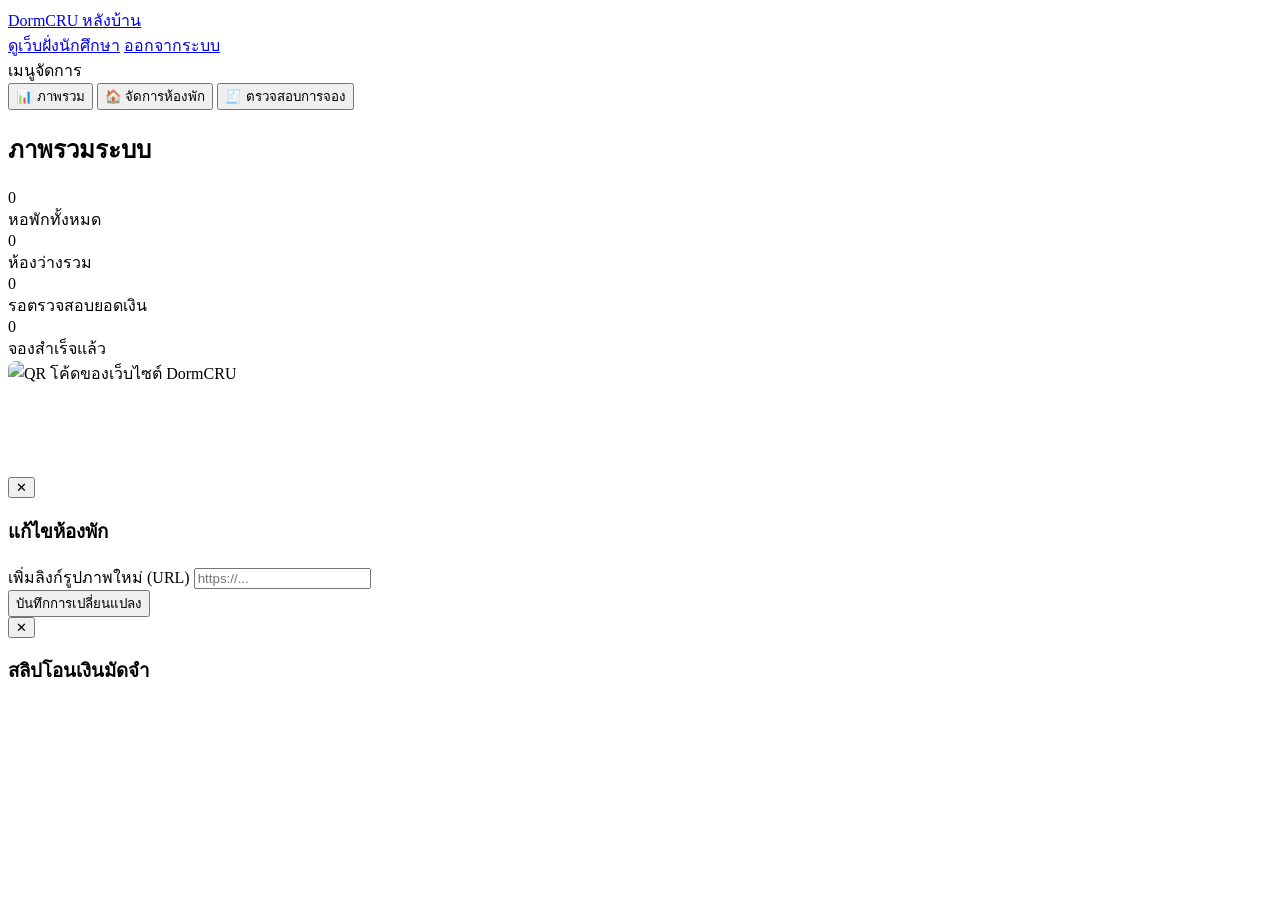
==== admin-dashboard.html @ 872fd001 "Add files via upload" ====
<!DOCTYPE html>
<html lang="th">
<head>
<meta charset="UTF-8">
<meta name="viewport" content="width=device-width, initial-scale=1.0">
<title>หลังบ้าน — DormCRU</title>
<link href="https://fonts.googleapis.com/css2?family=Prompt:wght@500;600;700&family=Sarabun:wght@400;600&display=swap" rel="stylesheet">
<link rel="stylesheet" href="assets/css/style.css">
</head>
<body>
<header class="topbar">
  <div class="container">
    <a href="admin-dashboard.html" class="brand"><span class="dot"></span>DormCRU หลังบ้าน</a>
    <div class="nav-links">
      <a href="index.html">ดูเว็บฝั่งนักศึกษา</a>
      <a href="#" id="adminLogout">ออกจากระบบ</a>
    </div>
  </div>
</header>

<div class="dash-shell">
  <aside class="dash-side">
    <div class="side-title">เมนูจัดการ</div>
    <button class="side-link active" data-sec="overview">📊 ภาพรวม</button>
    <button class="side-link" data-sec="listings">🏠 จัดการห้องพัก</button>
    <button class="side-link" data-sec="bookings">🧾 ตรวจสอบการจอง</button>
  </aside>

  <main class="dash-main">
    <!-- OVERVIEW -->
    <div id="sec-overview">
      <h2>ภาพรวมระบบ</h2>
      <div class="stat-row">
        <div class="stat-card"><div class="num" id="statDorms">0</div><div class="label">หอพักทั้งหมด</div></div>
        <div class="stat-card"><div class="num" id="statVacant">0</div><div class="label">ห้องว่างรวม</div></div>
        <div class="stat-card"><div class="num" id="statPending">0</div><div class="label">รอตรวจสอบยอดเงิน</div></div>
        <div class="stat-card"><div class="num" id="statConfirmed">0</div><div class="label">จองสำเร็จแล้ว</div></div>
      </div>
      <div class="qr-box">
        <img id="qrcode2" width="100" height="100" alt="QR โค้ดของเว็บไซต์ DormCRU" style="background:#fff;border-radius:8px">
        <div>
          <h3 style="color:#fff">QR โค้ดของเว็บไซต์</h3>
          <p style="color:rgba(255,255,255,.75);margin:0">แชร์ให้เจ้าของหอพักหรือน้องนักศึกษาสแกนเข้าเว็บได้ทันที ใช้ได้ทั้งมือถือและคอม</p>
        </div>
      </div>
    </div>

    <!-- LISTINGS -->
    <div id="sec-listings" style="display:none">
      <div class="section-head"><h2>จัดการห้องพัก</h2></div>
      <div class="table-wrap">
        <table>
          <thead><tr><th>หอพัก</th><th>ประเภท</th><th>ห้อง/ราคา</th><th>ว่าง/ทั้งหมด</th><th>จัดการ</th></tr></thead>
          <tbody id="listingTable"></tbody>
        </table>
      </div>
    </div>

    <!-- BOOKINGS -->
    <div id="sec-bookings" style="display:none">
      <div class="section-head"><h2>ตรวจสอบการจอง</h2></div>
      <div class="table-wrap">
        <table>
          <thead><tr><th>นักศึกษา</th><th>หอพัก</th><th>ห้อง</th><th>มัดจำ</th><th>สลิป</th><th>สถานะ</th><th>จัดการ</th></tr></thead>
          <tbody id="bookingTable"></tbody>
        </table>
      </div>
    </div>
  </main>
</div>

<div class="modal-backdrop" id="editModal">
  <div class="modal">
    <button class="modal-close" id="closeEditModal">✕</button>
    <h3 id="editTitle">แก้ไขห้องพัก</h3>
    <div id="editRoomsForm"></div>
    <div class="form-field">
      <label>เพิ่มลิงก์รูปภาพใหม่ (URL)</label>
      <input type="text" id="newImgUrl" placeholder="https://...">
    </div>
    <button class="btn btn-primary btn-block" id="saveEdit">บันทึกการเปลี่ยนแปลง</button>
  </div>
</div>

<div class="modal-backdrop" id="slipModal">
  <div class="modal">
    <button class="modal-close" id="closeSlipModal">✕</button>
    <h3>สลิปโอนเงินมัดจำ</h3>
    <img id="slipModalImg" src="" style="width:100%">
  </div>
</div>

<script src="assets/js/data.js"></script>
<script src="assets/js/app.js"></script>
<script>
if(!currentAdmin()){
  toast('กรุณาเข้าสู่ระบบหลังบ้านก่อน','error');
  setTimeout(()=> location.href='admin-login.html', 700);
}
document.getElementById('adminLogout').addEventListener('click',(e)=>{
  e.preventDefault();
  localStorage.removeItem(DB_KEYS.ADMIN_SESSION);
  location.href='admin-login.html';
});

document.querySelectorAll('.side-link').forEach(btn=>{
  btn.addEventListener('click', ()=>{
    document.querySelectorAll('.side-link').forEach(b=>b.classList.remove('active'));
    btn.classList.add('active');
    ['overview','listings','bookings'].forEach(s=>{
      document.getElementById('sec-'+s).style.display = (s===btn.dataset.sec) ? 'block':'none';
    });
  });
});

function renderStats(){
  const dorms = getDorms();
  const bookings = dbGet(DB_KEYS.BOOKINGS, []);
  document.getElementById('statDorms').textContent = dorms.length;
  document.getElementById('statVacant').textContent = dorms.reduce((s,d)=>s+totalVacancy(d),0);
  document.getElementById('statPending').textContent = bookings.filter(b=>b.status==='pending').length;
  document.getElementById('statConfirmed').textContent = bookings.filter(b=>b.status==='confirmed').length;
}

function renderListings(){
  const dorms = getDorms();
  document.getElementById('listingTable').innerHTML = dorms.map(d=>`
    <tr>
      <td><strong>${d.name}</strong></td>
      <td>${d.hallType}</td>
      <td>${d.rooms.map(r=>`${r.label}: ${fmtBaht(r.price)}฿`).join('<br>')}</td>
      <td>${d.rooms.map(r=>`${r.vacant}/${r.total}`).join('<br>')}</td>
      <td><button class="btn btn-outline btn-sm" data-edit="${d.id}">แก้ไข</button></td>
    </tr>
  `).join('');
  document.querySelectorAll('[data-edit]').forEach(btn=>{
    btn.addEventListener('click', ()=> openEdit(btn.dataset.edit));
  });
}

let editingId = null;
function openEdit(id){
  editingId = id;
  const dorm = getDormById(id);
  document.getElementById('editTitle').textContent = 'แก้ไข: ' + dorm.name;
  document.getElementById('editRoomsForm').innerHTML = dorm.rooms.map((r,i)=>`
    <div class="form-field">
      <label>${r.label} — ราคา (บาท/เดือน)</label>
      <input type="number" data-price="${i}" value="${r.price}">
    </div>
    <div class="form-field">
      <label>${r.label} — จำนวนห้องว่าง (จากทั้งหมด ${r.total})</label>
      <input type="number" data-vacant="${i}" value="${r.vacant}" min="0" max="${r.total}">
    </div>
  `).join('');
  document.getElementById('newImgUrl').value = '';
  document.getElementById('editModal').classList.add('open');
}
document.getElementById('closeEditModal').addEventListener('click', ()=> document.getElementById('editModal').classList.remove('open'));
document.getElementById('saveEdit').addEventListener('click', ()=>{
  const dorms = getDorms();
  const idx = dorms.findIndex(d=>d.id===editingId);
  const dorm = dorms[idx];
  dorm.rooms.forEach((r,i)=>{
    const priceInput = document.querySelector(`[data-price="${i}"]`);
    const vacantInput = document.querySelector(`[data-vacant="${i}"]`);
    if(priceInput) r.price = +priceInput.value;
    if(vacantInput) r.vacant = Math.min(+vacantInput.value, r.total);
  });
  const newImg = document.getElementById('newImgUrl').value.trim();
  if(newImg) dorm.images.push(newImg);
  dorms[idx] = dorm;
  saveDorms(dorms);
  document.getElementById('editModal').classList.remove('open');
  toast('บันทึกข้อมูลหอพักแล้ว','success');
  renderListings(); renderStats();
});

function renderBookings(){
  const bookings = dbGet(DB_KEYS.BOOKINGS, []).sort((a,b)=>b.createdAt-a.createdAt);
  document.getElementById('bookingTable').innerHTML = bookings.map(b=>{
    const dorm = getDormById(b.dormId);
    return `<tr>
      <td>${b.userName}</td>
      <td>${dorm ? dorm.name : '-'}</td>
      <td>${b.roomLabel}</td>
      <td>${fmtBaht(b.deposit)}฿</td>
      <td><img class="slip-thumb" src="${b.slip}" data-slip="${b.id}"></td>
      <td>${statusPill(b.status)}</td>
      <td class="row-actions">
        ${b.status==='pending' ? `
          <button class="btn btn-sm btn-approve" data-approve="${b.id}">ยืนยัน</button>
          <button class="btn btn-sm btn-reject" data-reject="${b.id}">ปฏิเสธ</button>` : '<span class="muted">—</span>'}
      </td>
    </tr>`;
  }).join('') || `<tr><td colspan="7" class="muted" style="text-align:center;padding:26px">ยังไม่มีรายการจอง</td></tr>`;

  document.querySelectorAll('[data-slip]').forEach(img=>{
    img.addEventListener('click', ()=>{
      const b = bookings.find(x=>x.id===img.dataset.slip);
      document.getElementById('slipModalImg').src = b.slip;
      document.getElementById('slipModal').classList.add('open');
    });
  });
  document.querySelectorAll('[data-approve]').forEach(btn=>{
    btn.addEventListener('click', ()=> updateBooking(btn.dataset.approve, 'confirmed'));
  });
  document.querySelectorAll('[data-reject]').forEach(btn=>{
    btn.addEventListener('click', ()=> updateBooking(btn.dataset.reject, 'cancelled'));
  });
}

function updateBooking(id, status){
  const bookings = dbGet(DB_KEYS.BOOKINGS, []);
  const b = bookings.find(x=>x.id===id);
  if(!b) return;
  b.status = status;
  dbSet(DB_KEYS.BOOKINGS, bookings);
  if(status==='confirmed'){
    const dorms = getDorms();
    const dorm = dorms.find(d=>d.id===b.dormId);
    if(dorm){
      const room = dorm.rooms.find(r=>r.code===b.roomCode);
      if(room && room.vacant>0) room.vacant -= 1;
      saveDorms(dorms);
    }
  }
  toast(status==='confirmed' ? 'ยืนยันการจองแล้ว ตัดห้องว่างอัตโนมัติ' : 'ปฏิเสธการจองแล้ว','success');
  renderBookings(); renderListings(); renderStats();
}

document.getElementById('closeSlipModal').addEventListener('click', ()=> document.getElementById('slipModal').classList.remove('open'));
[['editModal'],['slipModal']].forEach(([id])=>{
  document.getElementById(id).addEventListener('click',(e)=>{ if(e.target.id===id) e.currentTarget.classList.remove('open'); });
});

renderStats(); renderListings(); renderBookings();

// QR code is decorative only — generated via a simple <img>, never via a
// blocking third-party script, so it can never break the dashboard above.
try{
  const qrUrl = location.href.replace(/admin-dashboard\.html.*$/,'');
  document.getElementById('qrcode2').src =
    'https://api.qrserver.com/v1/create-qr-code/?size=100x100&color=1F3A2E&bgcolor=ffffff&data=' + encodeURIComponent(qrUrl);
}catch(e){ /* QR code is non-essential, ignore failures */ }
</script>
</body>
</html>
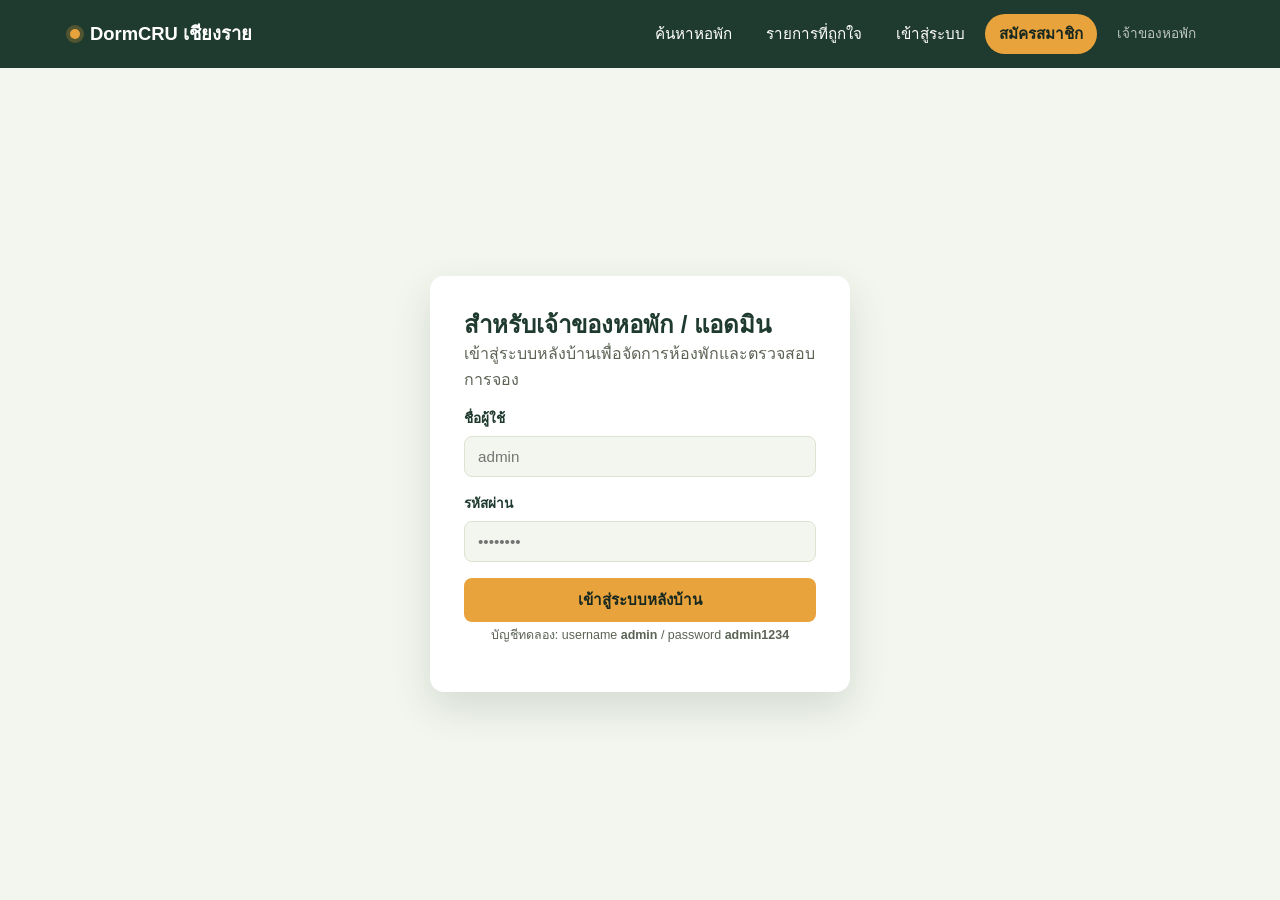
==== commit b0f127da: "Add files via upload" ====
--- a/admin-dashboard.html
+++ b/admin-dashboard.html
@@ -5,7 +5,7 @@
 <meta name="viewport" content="width=device-width, initial-scale=1.0">
 <title>หลังบ้าน — DormCRU</title>
 <link href="https://fonts.googleapis.com/css2?family=Prompt:wght@500;600;700&family=Sarabun:wght@400;600&display=swap" rel="stylesheet">
-<link rel="stylesheet" href="assets/css/style.css">
+<link rel="stylesheet" href="style.css">
 </head>
 <body>
 <header class="topbar">
@@ -90,8 +90,8 @@
   </div>
 </div>
 
-<script src="assets/js/data.js"></script>
-<script src="assets/js/app.js"></script>
+<script src="data.js"></script>
+<script src="app.js"></script>
 <script>
 if(!currentAdmin()){
   toast('กรุณาเข้าสู่ระบบหลังบ้านก่อน','error');
--- a/style.css
+++ b/style.css
@@ -0,0 +1,315 @@
+/* ==========================================================================
+   DormCRU — สไตล์หลัก
+   แนวคิด: สีเขียวป่าเชียงราย + ทองดอกดาวเรือง (เทศกาลดอกไม้เชียงราย)
+   Signature: เส้นทางเดิน "จากประตูมอ" เป็นจุดไข่ปลา แทนตัวเลขลำดับทั่วไป
+   ========================================================================== */
+
+:root{
+  --forest: #1F3A2E;
+  --forest-2: #16281F;
+  --sage-bg: #F3F6EE;
+  --cream: #FBF9F3;
+  --gold: #E8A33D;
+  --gold-deep: #C97F1E;
+  --coral: #D6604A;
+  --ink: #23291E;
+  --ink-soft: #5B6355;
+  --line: #DCE3D2;
+  --white: #FFFFFF;
+
+  --radius: 14px;
+  --radius-sm: 8px;
+  --shadow: 0 8px 24px rgba(31,58,46,0.08);
+  --shadow-lg: 0 16px 40px rgba(31,58,46,0.14);
+
+  --font-display: 'Prompt', sans-serif;
+  --font-body: 'Sarabun', sans-serif;
+}
+
+*{ box-sizing: border-box; }
+html{ scroll-behavior: smooth; }
+body{
+  margin:0;
+  font-family: var(--font-body);
+  background: var(--cream);
+  color: var(--ink);
+  line-height: 1.6;
+}
+h1,h2,h3,h4,.display{
+  font-family: var(--font-display);
+  color: var(--forest);
+  margin: 0 0 .4em;
+  line-height: 1.25;
+}
+a{ color: inherit; text-decoration: none; }
+img{ max-width:100%; display:block; }
+button{ font-family: inherit; cursor:pointer; }
+:focus-visible{ outline: 3px solid var(--gold); outline-offset: 2px; }
+
+.container{ max-width: 1180px; margin: 0 auto; padding: 0 20px; }
+
+/* ---------- Topbar / Nav ---------- */
+.topbar{
+  position: sticky; top:0; z-index: 50;
+  background: var(--forest);
+  color: var(--white);
+}
+.topbar .container{
+  display:flex; align-items:center; justify-content:space-between;
+  height: 68px;
+}
+.brand{ display:flex; align-items:center; gap:10px; font-family: var(--font-display); font-weight:600; font-size:1.15rem; color:var(--white); }
+.brand .dot{ width:10px; height:10px; border-radius:50%; background: var(--gold); box-shadow: 0 0 0 4px rgba(232,163,61,.25); }
+.nav-links{ display:flex; gap: 6px; align-items:center; }
+.nav-links a, .nav-links button{
+  color: var(--white); background: transparent; border:none;
+  padding: 8px 14px; border-radius: 999px; font-size:.95rem;
+  transition: background .15s ease;
+}
+.nav-links a:hover, .nav-links button:hover{ background: rgba(255,255,255,.12); }
+.nav-links .cta{ background: var(--gold); color: var(--forest-2); font-weight:600; }
+.nav-links .cta:hover{ background: var(--gold-deep); color:var(--white); }
+.hamburger{ display:none; background:none; border:none; color:var(--white); font-size:1.4rem; }
+
+/* ---------- Hero ---------- */
+.hero{
+  background:
+    radial-gradient(circle at 85% 20%, rgba(232,163,61,.18), transparent 45%),
+    linear-gradient(180deg, var(--forest) 0%, var(--forest-2) 100%);
+  color: var(--white);
+  padding: 56px 0 40px;
+  position: relative;
+  overflow: hidden;
+}
+.hero .container{ display:grid; grid-template-columns: 1.1fr .9fr; gap: 40px; align-items:center; }
+.hero .eyebrow{
+  display:inline-flex; align-items:center; gap:8px;
+  font-size:.82rem; letter-spacing:.04em; color: var(--gold);
+  background: rgba(232,163,61,.12); border:1px solid rgba(232,163,61,.35);
+  padding:5px 12px; border-radius:999px; margin-bottom: 14px;
+}
+.hero h1{ color: var(--white); font-size: clamp(1.8rem, 3.4vw, 2.6rem); }
+.hero p.lead{ color: rgba(255,255,255,.82); max-width: 46ch; }
+
+/* Signature: walking-distance ring diagram */
+.walk-rings{ position:relative; width:100%; aspect-ratio: 1/1; max-width:340px; margin:0 auto; }
+.walk-rings svg{ width:100%; height:100%; }
+.walk-rings .gate-label{ font-family: var(--font-display); font-size:.72rem; fill:var(--white); }
+
+/* ---------- Search / Filter panel ---------- */
+.search-panel{
+  background: var(--white);
+  border-radius: var(--radius);
+  box-shadow: var(--shadow-lg);
+  padding: 20px;
+  margin-top: -34px;
+  position: relative;
+  z-index: 5;
+}
+.search-grid{
+  display:grid; grid-template-columns: repeat(4, 1fr) auto;
+  gap: 14px;
+}
+.field label{ display:block; font-size:.8rem; color: var(--ink-soft); margin-bottom:5px; font-weight:600; }
+.field select, .field input{
+  width:100%; padding: 10px 12px; border-radius: var(--radius-sm);
+  border: 1px solid var(--line); background: var(--sage-bg); color: var(--ink); font-family: inherit; font-size:.95rem;
+}
+.btn{
+  border:none; border-radius: var(--radius-sm); padding: 10px 18px; font-weight:600; font-size:.95rem;
+  transition: transform .12s ease, box-shadow .12s ease;
+}
+.btn-primary{ background: var(--gold); color: var(--forest-2); }
+.btn-primary:hover{ background: var(--gold-deep); color:var(--white); }
+.btn-outline{ background:transparent; border:1px solid var(--forest); color: var(--forest); }
+.btn-outline:hover{ background: var(--forest); color:var(--white); }
+.btn-ghost{ background: transparent; color: var(--forest); border:1px solid var(--line); }
+.btn:active{ transform: translateY(1px); }
+.btn-block{ width:100%; }
+.btn[disabled]{ opacity:.5; cursor:not-allowed; }
+
+/* range slider row */
+.range-row{ display:flex; align-items:center; gap:8px; }
+.range-row input[type=range]{ flex:1; accent-color: var(--gold-deep); }
+.price-tag{ font-size:.82rem; color: var(--forest); font-weight:700; white-space:nowrap; }
+
+/* ---------- Listing ---------- */
+.section{ padding: 44px 0; }
+.section-head{ display:flex; align-items:baseline; justify-content:space-between; margin-bottom: 20px; flex-wrap:wrap; gap:8px; }
+.section-head .count{ color: var(--ink-soft); font-size:.9rem; }
+
+.dorm-grid{ display:grid; grid-template-columns: repeat(3, 1fr); gap: 22px; }
+
+.card-dorm{
+  background: var(--white); border-radius: var(--radius); overflow:hidden;
+  box-shadow: var(--shadow); border:1px solid var(--line);
+  display:flex; flex-direction:column;
+  transition: transform .18s ease, box-shadow .18s ease;
+}
+.card-dorm:hover{ transform: translateY(-4px); box-shadow: var(--shadow-lg); }
+.card-media{ position:relative; aspect-ratio: 4/3; overflow:hidden; background:var(--sage-bg); }
+.card-media img{ width:100%; height:100%; object-fit:cover; }
+.badge-type{
+  position:absolute; top:10px; left:10px; background: rgba(31,58,46,.85); color:var(--white);
+  font-size:.72rem; padding:4px 10px; border-radius: 999px; font-weight:600;
+}
+.badge-vacancy{
+  position:absolute; top:10px; right:10px; background: var(--gold); color:var(--forest-2);
+  font-size:.72rem; padding:4px 10px; border-radius: 999px; font-weight:700;
+}
+.badge-vacancy.full{ background: var(--coral); color: var(--white); }
+.wishlist-btn{
+  position:absolute; bottom:10px; right:10px; width:34px; height:34px; border-radius:50%;
+  background: rgba(255,255,255,.92); border:none; font-size:1.05rem; display:flex; align-items:center; justify-content:center;
+}
+.wishlist-btn.active{ color: var(--coral); }
+
+.card-body{ padding: 16px 16px 18px; display:flex; flex-direction:column; gap:8px; flex:1; }
+.card-body h3{ font-size:1.05rem; margin:0; }
+.card-meta{ display:flex; align-items:center; gap:10px; font-size:.82rem; color: var(--ink-soft); flex-wrap:wrap; }
+.dot-sep::before{ content:"•"; margin-right:10px; color: var(--line); }
+.card-price{ margin-top:auto; display:flex; align-items:baseline; justify-content:space-between; padding-top:8px; border-top:1px dashed var(--line); }
+.card-price .amount{ font-family: var(--font-display); color: var(--forest); font-weight:700; font-size:1.2rem; }
+.card-price .amount small{ font-family: var(--font-body); font-weight:400; color: var(--ink-soft); font-size:.78rem; }
+
+.walk-chip{
+  display:inline-flex; align-items:center; gap:5px; font-size:.78rem; color: var(--forest);
+  background: var(--sage-bg); padding:3px 9px; border-radius:999px; border:1px solid var(--line);
+}
+
+/* ---------- Empty state ---------- */
+.empty-state{ text-align:center; padding: 60px 20px; color: var(--ink-soft); }
+.empty-state .emoji{ font-size:2.2rem; margin-bottom:10px; }
+
+/* ---------- Detail page ---------- */
+.detail-hero{ padding-top: 28px; }
+.breadcrumb{ font-size:.85rem; color: var(--ink-soft); margin-bottom:14px; }
+.breadcrumb a:hover{ color: var(--forest); text-decoration:underline; }
+
+.gallery{ display:grid; grid-template-columns: 1.6fr 1fr; gap:10px; border-radius: var(--radius); overflow:hidden; }
+.gallery .main-img{ aspect-ratio: 4/3; }
+.gallery .side-imgs{ display:grid; grid-template-rows: 1fr 1fr; gap:10px; }
+.gallery img{ width:100%; height:100%; object-fit:cover; cursor:pointer; }
+
+.detail-layout{ display:grid; grid-template-columns: 1.7fr 1fr; gap: 34px; margin-top:28px; align-items:start; }
+.detail-title-row{ display:flex; justify-content:space-between; align-items:flex-start; gap:12px; }
+.chip-row{ display:flex; gap:8px; flex-wrap:wrap; margin: 10px 0 18px; }
+.chip{ background: var(--sage-bg); border:1px solid var(--line); color:var(--forest); font-size:.8rem; padding:5px 12px; border-radius:999px; }
+
+.amenity-grid{ display:grid; grid-template-columns: repeat(3,1fr); gap:14px; margin: 14px 0 26px; }
+.amenity{ display:flex; align-items:center; gap:10px; background: var(--white); border:1px solid var(--line); border-radius: var(--radius-sm); padding:12px; font-size:.9rem; }
+.amenity .ic{ font-size:1.25rem; }
+
+.map-embed{ border-radius: var(--radius); overflow:hidden; border:1px solid var(--line); }
+.map-embed iframe{ width:100%; height:300px; border:0; display:block; }
+
+.booking-card{
+  background: var(--white); border:1px solid var(--line); border-radius: var(--radius);
+  padding: 20px; box-shadow: var(--shadow); position: sticky; top: 86px;
+}
+.booking-card .amount-big{ font-family: var(--font-display); font-size:1.6rem; color:var(--forest); font-weight:700; }
+.room-type-list{ display:flex; flex-direction:column; gap:8px; margin: 14px 0; }
+.room-type-item{ display:flex; justify-content:space-between; align-items:center; border:1px solid var(--line); border-radius: var(--radius-sm); padding:10px 12px; font-size:.88rem; }
+.room-type-item.selected{ border-color: var(--gold-deep); background: rgba(232,163,61,.08); }
+.room-type-item input{ margin-right:8px; }
+
+/* ---------- Forms (auth/booking) ---------- */
+.auth-wrap{ min-height: calc(100vh - 68px); display:flex; align-items:center; justify-content:center; padding: 40px 16px; background: var(--sage-bg); }
+.auth-card{ background: var(--white); border-radius: var(--radius); box-shadow: var(--shadow-lg); padding: 34px; width: 100%; max-width: 420px; }
+.form-field{ margin-bottom: 16px; }
+.form-field label{ display:block; font-size:.85rem; font-weight:600; margin-bottom:6px; color: var(--forest); }
+.form-field input, .form-field select, .form-field textarea{
+  width:100%; padding: 11px 13px; border-radius: var(--radius-sm); border:1px solid var(--line); font-family:inherit; font-size:.95rem; background: var(--sage-bg);
+}
+.form-field textarea{ resize: vertical; min-height: 80px; }
+.form-hint{ font-size:.78rem; color: var(--ink-soft); margin-top:4px; }
+.form-error{ font-size:.8rem; color: var(--coral); margin-top:4px; display:none; }
+
+.upload-drop{
+  border: 2px dashed var(--line); border-radius: var(--radius-sm); padding: 20px; text-align:center; background: var(--sage-bg); cursor:pointer;
+}
+.upload-drop.has-file{ border-color: var(--gold-deep); }
+.upload-preview{ max-width: 220px; margin: 10px auto 0; border-radius: var(--radius-sm); overflow:hidden; border:1px solid var(--line); }
+
+/* ---------- Status badges ---------- */
+.status-pill{ display:inline-flex; align-items:center; gap:6px; font-size:.8rem; font-weight:700; padding:5px 12px; border-radius:999px; }
+.status-pending{ background:#FDF1DC; color:#946A0E; }
+.status-confirmed{ background:#E4F2E7; color:#1F6D3D; }
+.status-cancelled{ background:#FBE7E3; color:#B23A24; }
+
+/* ---------- Dashboard (owner/admin) ---------- */
+.dash-shell{ display:grid; grid-template-columns: 240px 1fr; min-height: calc(100vh - 68px); }
+.dash-side{ background: var(--forest); color:var(--white); padding: 22px 14px; }
+.dash-side .side-title{ font-size:.75rem; text-transform:uppercase; letter-spacing:.06em; color: rgba(255,255,255,.55); margin: 18px 8px 8px; }
+.dash-side a, .dash-side button.side-link{
+  display:flex; align-items:center; gap:10px; width:100%; text-align:left; background:none; border:none; color: rgba(255,255,255,.85);
+  padding: 10px 12px; border-radius: var(--radius-sm); font-size:.92rem; margin-bottom:2px;
+}
+.dash-side a:hover, .dash-side .side-link:hover, .dash-side a.active{ background: rgba(255,255,255,.12); color:var(--white); }
+.dash-main{ padding: 26px 30px; background: var(--sage-bg); }
+.stat-row{ display:grid; grid-template-columns: repeat(4,1fr); gap:16px; margin-bottom: 24px; }
+.stat-card{ background: var(--white); border:1px solid var(--line); border-radius: var(--radius); padding:16px; }
+.stat-card .num{ font-family: var(--font-display); font-size:1.6rem; color: var(--forest); font-weight:700; }
+.stat-card .label{ font-size:.82rem; color: var(--ink-soft); }
+
+.table-wrap{ background: var(--white); border-radius: var(--radius); border:1px solid var(--line); overflow:hidden; }
+table{ width:100%; border-collapse: collapse; font-size:.9rem; }
+th, td{ text-align:left; padding: 12px 14px; border-bottom:1px solid var(--line); }
+th{ background: var(--sage-bg); color: var(--forest); font-weight:700; font-size:.8rem; text-transform:uppercase; letter-spacing:.03em; }
+tr:last-child td{ border-bottom:none; }
+.row-actions{ display:flex; gap:8px; }
+.btn-sm{ padding:6px 12px; font-size:.82rem; border-radius: 999px; }
+.btn-approve{ background:#1F6D3D; color:#fff; border:none; }
+.btn-reject{ background:#B23A24; color:#fff; border:none; }
+.slip-thumb{ width:44px; height:44px; border-radius:6px; object-fit:cover; cursor:pointer; }
+
+.modal-backdrop{ position:fixed; inset:0; background: rgba(20,30,22,.55); display:none; align-items:center; justify-content:center; z-index:100; padding:20px; }
+.modal-backdrop.open{ display:flex; }
+.modal{ background:var(--white); border-radius: var(--radius); max-width: 480px; width:100%; padding: 24px; max-height:88vh; overflow:auto; }
+.modal img{ border-radius: var(--radius-sm); }
+.modal-close{ float:right; background:none; border:none; font-size:1.2rem; color: var(--ink-soft); }
+
+/* ---------- QR / footer ---------- */
+.qr-box{ background: var(--forest); color:var(--white); border-radius: var(--radius); padding: 26px; display:grid; grid-template-columns: auto 1fr; gap:22px; align-items:center; }
+.qr-box #qrcode{ background:var(--white); padding:10px; border-radius: 10px; }
+footer{ background: var(--forest-2); color: rgba(255,255,255,.7); padding: 30px 0; font-size:.85rem; margin-top: 30px; }
+footer a:hover{ color: var(--gold); }
+
+.toast-wrap{ position:fixed; bottom:20px; right:20px; z-index:200; display:flex; flex-direction:column; gap:10px; }
+.toast{ background: var(--forest); color:var(--white); padding: 12px 18px; border-radius: var(--radius-sm); box-shadow: var(--shadow-lg); font-size:.9rem; animation: slideIn .2s ease; }
+.toast.error{ background: var(--coral); }
+.toast.success{ background:#1F6D3D; }
+@keyframes slideIn{ from{ transform: translateX(30px); opacity:0;} to{ transform:none; opacity:1; } }
+
+/* ---------- Utilities ---------- */
+.flex-between{ display:flex; align-items:center; justify-content:space-between; }
+.muted{ color: var(--ink-soft); }
+.mt-0{margin-top:0} .mb-0{margin-bottom:0}
+
+/* ---------- Responsive ---------- */
+@media (max-width: 980px){
+  .hero .container{ grid-template-columns: 1fr; }
+  .walk-rings{ display:none; }
+  .search-grid{ grid-template-columns: repeat(2,1fr); }
+  .dorm-grid{ grid-template-columns: repeat(2,1fr); }
+  .detail-layout{ grid-template-columns: 1fr; }
+  .amenity-grid{ grid-template-columns: repeat(2,1fr); }
+  .dash-shell{ grid-template-columns: 1fr; }
+  .dash-side{ display:flex; overflow-x:auto; gap:4px; }
+  .dash-side .side-title{ display:none; }
+  .qr-box{ grid-template-columns: 1fr; text-align:center; justify-items:center; }
+}
+@media (max-width: 640px){
+  .nav-links{ display:none; }
+  .hamburger{ display:block; }
+  .dorm-grid{ grid-template-columns: 1fr; }
+  .search-grid{ grid-template-columns: 1fr; }
+  .gallery{ grid-template-columns: 1fr; }
+  .gallery .side-imgs{ grid-template-rows: 1fr 1fr; grid-auto-flow:column; }
+  .amenity-grid{ grid-template-columns: 1fr 1fr; }
+  .stat-row{ grid-template-columns: 1fr 1fr; }
+}
+
+@media (prefers-reduced-motion: reduce){
+  *{ animation: none !important; transition: none !important; }
+}
